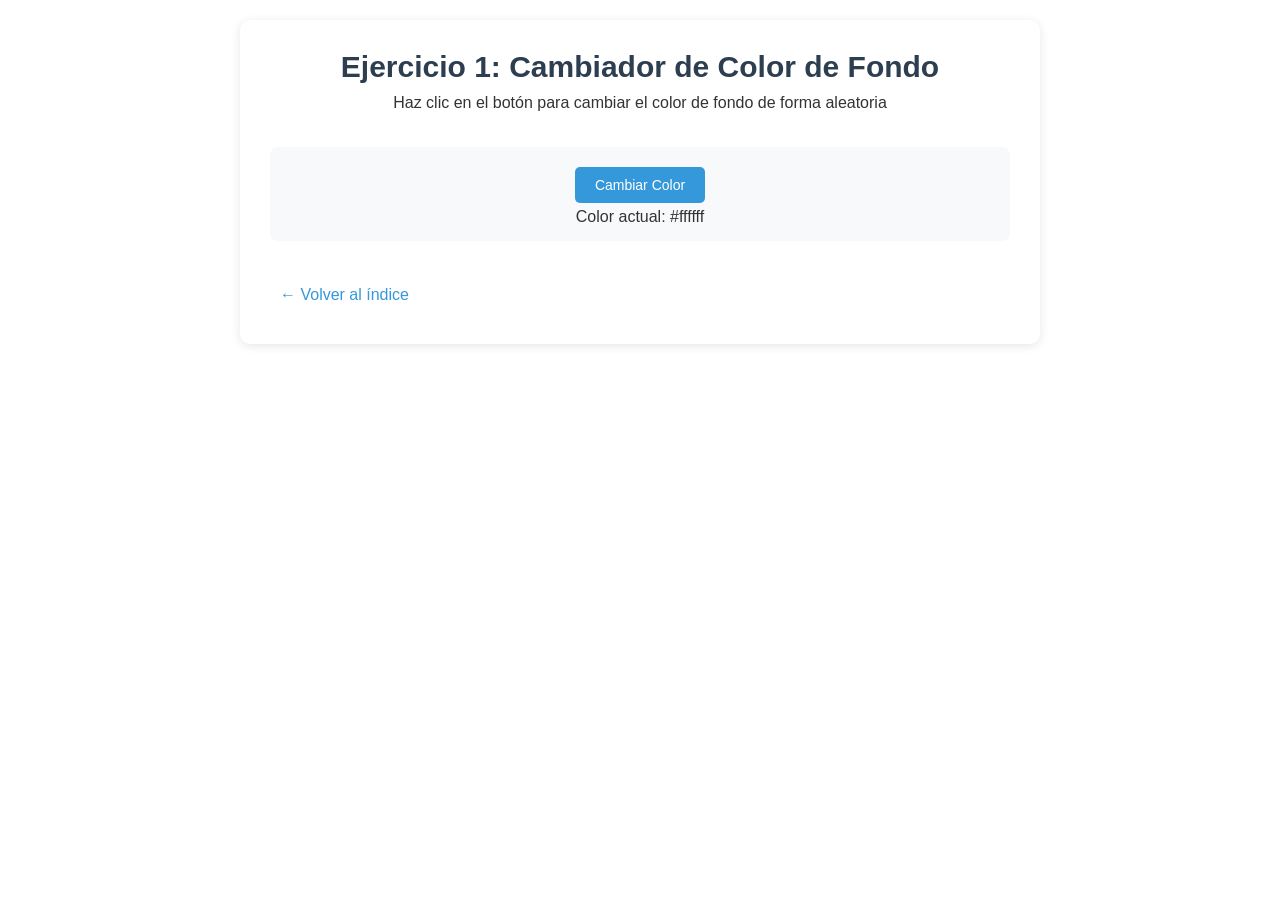
==== pages/ejercicio1.html @ f971be43 "first commit" ====
<!DOCTYPE html>
<html lang="es">
<head>
    <meta charset="UTF-8">
    <meta name="viewport" content="width=device-width, initial-scale=1.0">
    <meta name="description" content="Ejercicio 1: Aplicación interactiva que cambia el color de fondo aleatoriamente al hacer clic en un botón">
    <meta name="author" content="Jaterli">
    <title>Ejercicio 1 - Cambiador de Color de Fondo | Master Full Stack</title>
    <link rel="stylesheet" href="../css/styles.css">
</head>
<body>
    <div class="container">

        <header class="exercise-header">
            <h1>Ejercicio 1: Cambiador de Color de Fondo</h1>
            <p>Haz clic en el botón para cambiar el color de fondo de forma aleatoria</p>
        </header>

        <main class="exercise-content">
            <section class="card text-center" aria-label="Control del cambiador de color">
                <div class="color-controls">
                    <button id="cambiarColor" class="btn btn-primary" aria-label="Generar color aleatorio">
                        Cambiar Color
                    </button>
                </div>
                
                <div class="color-info" aria-live="polite">
                    <p>Color actual: <span id="colorActual" class="color-value">#ffffff</span></p>
                </div>
            </section>
        </main>

        <nav class="exercise-navigation" aria-label="Navegación entre ejercicios">
            <a href="../index.html" class="back-link" aria-label="Volver al índice principal">
                ← Volver al índice
            </a>
        </nav>
    </div>
    
    <script src="../js/ejercicio1.js"></script>
</body>
</html>
---- css/styles.css ----
* {
    margin: 0;
    padding: 0;
    box-sizing: border-box;
}

body {
    font-family: 'Segoe UI', Tahoma, Geneva, Verdana, sans-serif;
    background: white;
    color: #333;
    min-height: 100vh;
    padding: 4px;
}

.container {
    max-width: 100%;
    margin: 0 auto;
    background: white;
    border-radius: 10px;
    box-shadow: 0 2px 10px rgba(0,0,0,0.1);
    padding: 15px;
}

.container-index {
    max-width: 100%;
}

.subtitle {
    text-align: center;
    color: #7f8c8d;
    margin-bottom: 20px;
    font-size: 0.9rem;
}

.ejercicios-grid {
    display: grid;
    grid-template-columns: 1fr;
    gap: 15px;
}

.ejercicio-card {
    background: #ecf0f1;
    padding: 15px;
    border-radius: 8px;
    text-decoration: none;
    color: #2c3e50;
    transition: transform 0.3s, box-shadow 0.3s;
    display: block;
}

.ejercicio-card h2 {
    margin-bottom: 8px;
    color: #3498db;
    font-size: 1.2rem;
}

.ejercicio-card p {
    color: #7f8c8d;
    font-size: 0.85rem;
}

/* Botones - Mobile First */
.btn {
    background: #3498db;
    color: white;
    border: none;
    padding: 12px 20px;
    border-radius: 5px;
    cursor: pointer;
    font-size: 16px;
    margin: 5px 0;
    transition: background 0.3s;
    /* width: 100%; */
}

.btn-danger {
    background: #e74c3c;
}

.lista .btn-danger {
    color: #fff;    
    padding: 2px 8px;
    border-radius: 3px;
    border-style: none;
    width: fit-content;
}

.btn-success {
    background: #27ae60;
}

.btn-warning {
    background: #f39c12;
}

/* Formularios */
input[type=button], input[type=text], input[type=number], textarea, select {
    width: 100%;
    padding: 12px;
    margin: 8px 0;
    border: 1px solid #ddd;
    border-radius: 5px;
    font-size: 16px;
}

input[type=button]:focus, input[type=text]:focus, textarea:focus {
    outline: none;
    border-color: #3498db;
}


/* Listas */
.lista {
    list-style: none;
    margin-top: 20px;    
}

.lista li {
    background: #ecf0f1;
    margin: 10px 0;
    border-radius: 5px;
    padding: 15px;
}

#listaDinamica li, #listaTareas li {
    border-radius: 5px;
    display: flex;
    justify-content: space-between;    
    align-items: center;
    gap: 8px;    
}

.tarea-item.completada {
    text-decoration: line-through;
    opacity: 0.6;
}

.lista-texto {
    word-break: break-word;
}

.back-link {
    display: inline-block;
    margin-top: 20px;
    color: #3498db;
    text-decoration: none;
    padding: 10px;
    border-radius: 5px;
    transition: background 0.3s;
}

.button-group {
    justify-content: center;
    margin: 20px 0;
}

.grid-4 {
    display: grid;
    grid-template-columns: repeat(1, 1fr);
    gap: 0;
    margin: 10px 0;
}

.grid-3 {
    display: grid;
    grid-template-columns: repeat(1, 1fr);
    gap: 0;
}

.grid-2 {
    display: grid;
    grid-template-columns: repeat(1, 1fr);
    gap: 0;
} 

.temporizador, .resultado {
    text-align: center;
    font-family: monospace;
    margin: 20px 0;
    padding: 20px;
    background: #2c3e50;
    color: #ecf0f1;
    border-radius: 10px;
    word-break: break-word;
    text-wrap: balance;    
}

.temporizador {
    font-size: 32px;
}

.resultado {
    font-size: 24px;
    margin: 8px 0;
}

#password {
    font-size: 16px;
}

.estado-temporizador {
    font-size: 14px;
    text-align: center;
    margin-top: 10px;
    color: #7f8c8d;
}

.card {
    background: #f8f9fa;
    border-radius: 8px;
    padding: 15px;
    margin: 15px 0;
}

#dale {
    margin-top: 20px; 
    font-size: 1.2rem; 
    font-weight: bold; 
    color: #ff6b6b;
    min-height: 60px;
}

.ejercicios-nav ul {
    list-style: none;
    padding: 0;
    margin: 0;
}

.main-footer {
    margin-top: 2rem;
    padding: 1rem;
    background-color: #f5f5f5;
    border-radius: 8px;
    text-align: center;
}

.creator-link {
    color: #3498db;
    text-decoration: none;
    font-weight: bold;
}

.creator-link:hover {
    text-decoration: underline;
}

.text-center {
    text-align: center;
}

.exercise-header {
    text-align: center;
    margin-bottom: 25px;
}

.exercise-header h1 {
    font-size: 24px;
    line-height: 30px;    
    color: #2c3e50;
    margin-bottom: 10px;
}


/* ============================================ */
/* MEDIA QUERIES PARA PANTALLAS MÁS GRANDES */
/* ============================================ */
@media (min-width: 480px) {

    body {
        padding: 10px;
    }
    
    .ejercicios-grid {
        grid-template-columns: repeat(auto-fill, minmax(250px, 1fr));
        gap: 20px;
    }

    .grid-4 {
        grid-template-columns: repeat(2, 1fr);
        column-gap: 8px;
    }
    
    .grid-3 {
        grid-template-columns: repeat(3, 1fr);
        gap: 8px;
    }
    
    .grid-2 {
        grid-template-columns: repeat(2, 1fr);
        gap: 8px;
    } 

    #password {
        font-size: 18px;
    }

    .exercise-header {
        margin-bottom: 30px;
    }

    .exercise-header h1 {
        font-size: 26px;
        line-height: 34px;
    }    
}

/* ============================================ */
/* MEDIA QUERIES PARA PANTALLAS MÁS GRANDES */
/* ============================================ */

@media (min-width: 768px) {
    body {
        padding: 20px;
    }
    
    .container {
        max-width: 800px;
        padding: 30px;
    }
    
    .container-index {
        max-width: 1024px;
    }
    
    .subtitle {
        font-size: 1rem;
        margin-bottom: 30px;
    }
       
    .ejercicio-card {
        padding: 20px;
    }
    
    .ejercicio-card:hover {
        transform: translateY(-5px);
        box-shadow: 0 5px 20px rgba(0,0,0,0.15);
    }
    
    .ejercicio-card h2 {
        font-size: 1.5rem;
    }
    
    .btn {
        padding: 10px 20px;
        font-size: 14px;
        width: auto;
        margin: 5px;
    }

    .grid-4 {
        display: grid;
        grid-template-columns: repeat(4, 1fr);
    }

    .tarea-item input[type=checkbox] {
        position: unset;
    }
   
    .tarea-item {
        flex-direction: row;
        align-items: center;
    }

    .temporizador, .resultado {
        font-size: 36px;
    }
    
    #password {
        font-size: 22px;
    }

    .exercise-header {
        margin-bottom: 35px;
    }

    .exercise-header h1 {
        font-size: 30px;
        margin-bottom: 10px;
    }
    
    .main-footer {
        margin-top: 3rem;
        padding: 1.5rem;
    }
    
    .back-link:hover {
        background: #ecf0f1;
    }
    
    #dale {
        font-size: 1.5rem;
    }
}
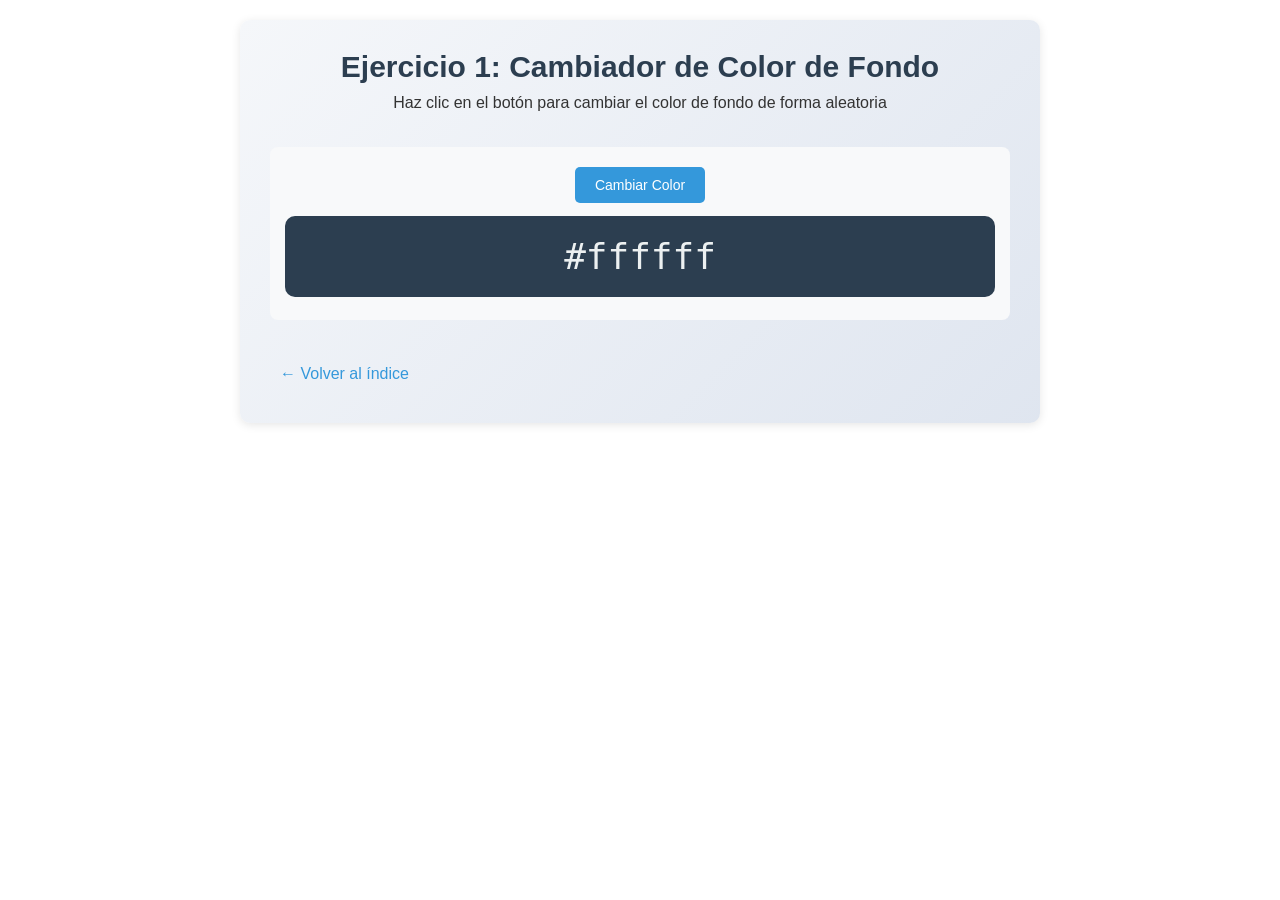
==== commit d0224bf8: "update" ====
--- a/pages/ejercicio1.html
+++ b/pages/ejercicio1.html
@@ -9,7 +9,7 @@
     <link rel="stylesheet" href="../css/styles.css">
 </head>
 <body>
-    <div class="container">
+    <div class="container" id="ejercicio-1">
 
         <header class="exercise-header">
             <h1>Ejercicio 1: Cambiador de Color de Fondo</h1>
@@ -24,8 +24,8 @@
                     </button>
                 </div>
                 
-                <div class="color-info" aria-live="polite">
-                    <p>Color actual: <span id="colorActual" class="color-value">#ffffff</span></p>
+                <div id="colorActual" class="color-info resultado" aria-live="polite">
+                    #ffffff
                 </div>
             </section>
         </main>
--- a/css/styles.css
+++ b/css/styles.css
@@ -10,6 +10,10 @@
     color: #333;
     min-height: 100vh;
     padding: 4px;
+}
+
+#ejercicio-1 {
+    background: linear-gradient(135deg, #f5f7fa, #c3cfe288);
 }
 
 .container {
@@ -258,6 +262,7 @@
     line-height: 30px;    
     color: #2c3e50;
     margin-bottom: 10px;
+    text-wrap: balance;
 }
 
 
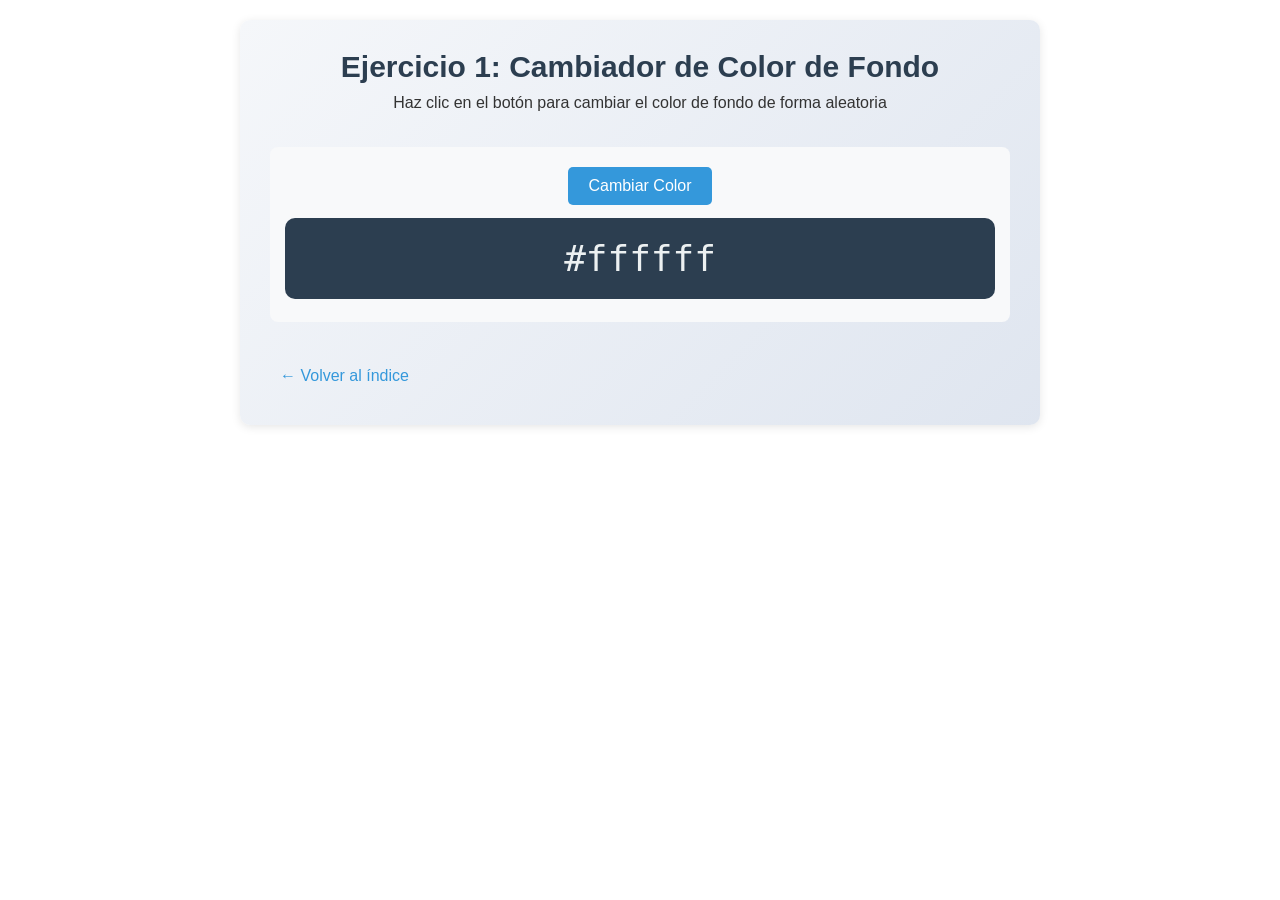
==== commit 4a2c6d67: "Ajustes en JS y mejoras en CSS" ====
--- a/pages/ejercicio1.html
+++ b/pages/ejercicio1.html
@@ -19,7 +19,7 @@
         <main class="exercise-content">
             <section class="card text-center" aria-label="Control del cambiador de color">
                 <div class="color-controls">
-                    <button id="cambiarColor" class="btn btn-primary" aria-label="Generar color aleatorio">
+                    <button id="cambiarColor" class="btn" aria-label="Generar color aleatorio">
                         Cambiar Color
                     </button>
                 </div>
--- a/css/styles.css
+++ b/css/styles.css
@@ -71,10 +71,9 @@
     padding: 12px 20px;
     border-radius: 5px;
     cursor: pointer;
-    font-size: 16px;
+    font-size: 14px;
     margin: 5px 0;
     transition: background 0.3s;
-    /* width: 100%; */
 }
 
 .btn-danger {
@@ -121,7 +120,7 @@
 
 .lista li {
     background: #ecf0f1;
-    margin: 10px 0;
+    margin: 10px 0 0 0;
     border-radius: 5px;
     padding: 15px;
 }
@@ -134,6 +133,13 @@
     gap: 8px;    
 }
 
+#listaElementos{
+    display: flex;
+    column-gap: 8px;
+    text-wrap: nowrap;
+    flex-wrap: wrap; 
+}
+
 .tarea-item.completada {
     text-decoration: line-through;
     opacity: 0.6;
@@ -141,6 +147,7 @@
 
 .lista-texto {
     word-break: break-word;
+    flex-grow: 2;
 }
 
 .back-link {
@@ -347,9 +354,14 @@
     
     .btn {
         padding: 10px 20px;
-        font-size: 14px;
+        font-size: 16px;
         width: auto;
         margin: 5px;
+    }
+
+    .btn:hover {
+        opacity: 0.9;
+        transform: translateY(-2px);
     }
 
     .grid-4 {
